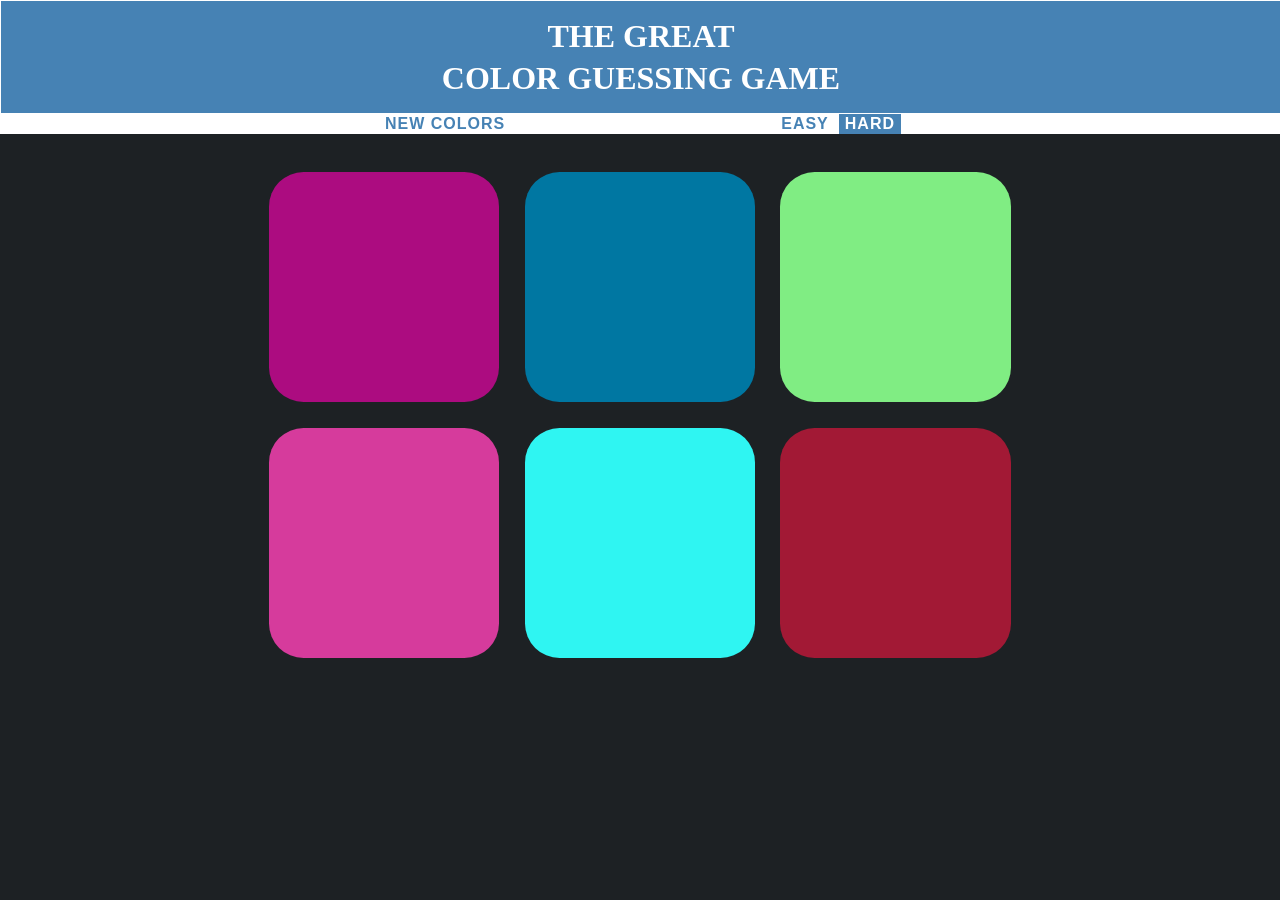
==== Web Projects/Color Game/colorGame.html @ 5263eb01 "Add files via upload" ====
<!doctype html>
<html lang="en">
  <head>
    <link rel="stylesheet" type="text/css" href="assets/css/colorGame.css">

    <title>RGB color game</title>
  </head>
  <body>
  <div>

    <div id="heading">
      <h2>The Great</h1>
      <h1 id="main"><span id="colorDis">RGB(212, 191, 54)</span></h1>
      <h2>Color  Guessing  Game</h1>
    </div>

    <div id="sub-head">
      <button id="reseter">New Colors</button>
      <span id="msg"></span>
      <button id="easyBtn">Easy</button>
      <button id="hardBtn" class="selected">Hard</button>
    </div>

    <div class="container">
       <div id="square1" class="sqr"></div>
       <div id="square2" class="sqr"></div>
       <div id="square3" class="sqr"></div>
       <div id="square4" class="sqr"></div>
       <div id="square5" class="sqr"></div>
       <div id="square6" class="sqr"></div>
    </div>

 </div>
    <script type="text/javascript" src="assets/js/colorGame.js"></script>
  </body>
</html>
---- Web Projects/Color Game/assets/css/colorGame.css ----
body {
	background-color: #1d2124;
	color: white;
	margin: 0;
	font-family: "Monserrat", "Avenir";
}

#heading {
	background: steelBlue;
	border: 1px solid white;
	width: 100%;
	text-align: center;
	font-weight: normal;
	text-transform: uppercase;
}

#heading h1,h2 {
	font-size: 2rem;
	line-height: 1rem;
}

#main {
	font-size: 3rem;
}

#colorDis {
	font-size: 150%;

}

#sub-head {
	background: white;
	color: blue;
	text-align: center;
	font-size: 1rem;
}

#sub-head h3 {
	background-color: white;
	text-align: center;
}

.sqr {
	background-color: purple;
	padding-bottom: 30%;
	width: 30%;
	margin: 1.66%;
	float: left;
	border-radius: 15%;
	transition: background-color 0.7s;
	-webkit-transition: background-color 0.7s;
	-moz-transition: background-color 0.7s;
}

.container {
	max-width: 60%;
	margin: 0 auto;
	margin-top: 2%; 
}

.selected {
	background-color: steelBlue;
	color: white;
}

button {
	border: none;
	background-color: white;
	text-transform: uppercase;
	height: 100%;
	/*padding: 0;*/
	font-weight: 600;
	color: steelBlue;
	letter-spacing: 1px;
	font-size: inherit;
	transition: all 0.3s;
	-webkit-transition: all 0.3s;
	-moz-transition: all 0.3s;
	outline: none;
}

button:hover {
	background-color: steelBlue;
	color: white;
}

#msg {
	display: inline-block;
	width: 20%;	
}

.hidden {
	display: none;
}
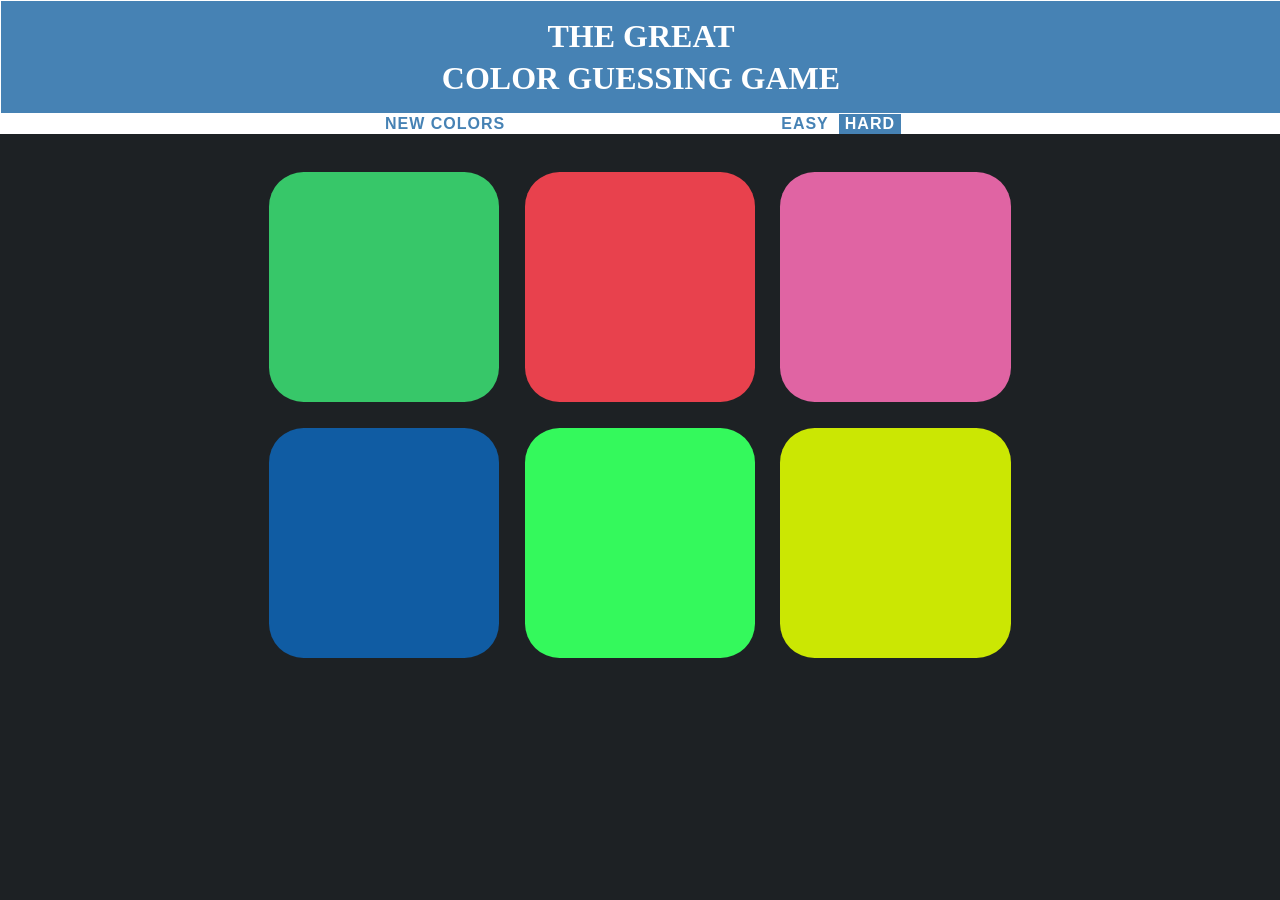
==== commit 487bcd7e: "Update colorGame.html" ====
--- a/Web Projects/Color Game/colorGame.html
+++ b/Web Projects/Color Game/colorGame.html
@@ -13,6 +13,7 @@
       <h1 id="main"><span id="colorDis">RGB(212, 191, 54)</span></h1>
       <h2>Color  Guessing  Game</h1>
     </div>
+    
 
     <div id="sub-head">
       <button id="reseter">New Colors</button>
@@ -33,4 +34,4 @@
  </div>
     <script type="text/javascript" src="assets/js/colorGame.js"></script>
   </body>
-</html>+</html>
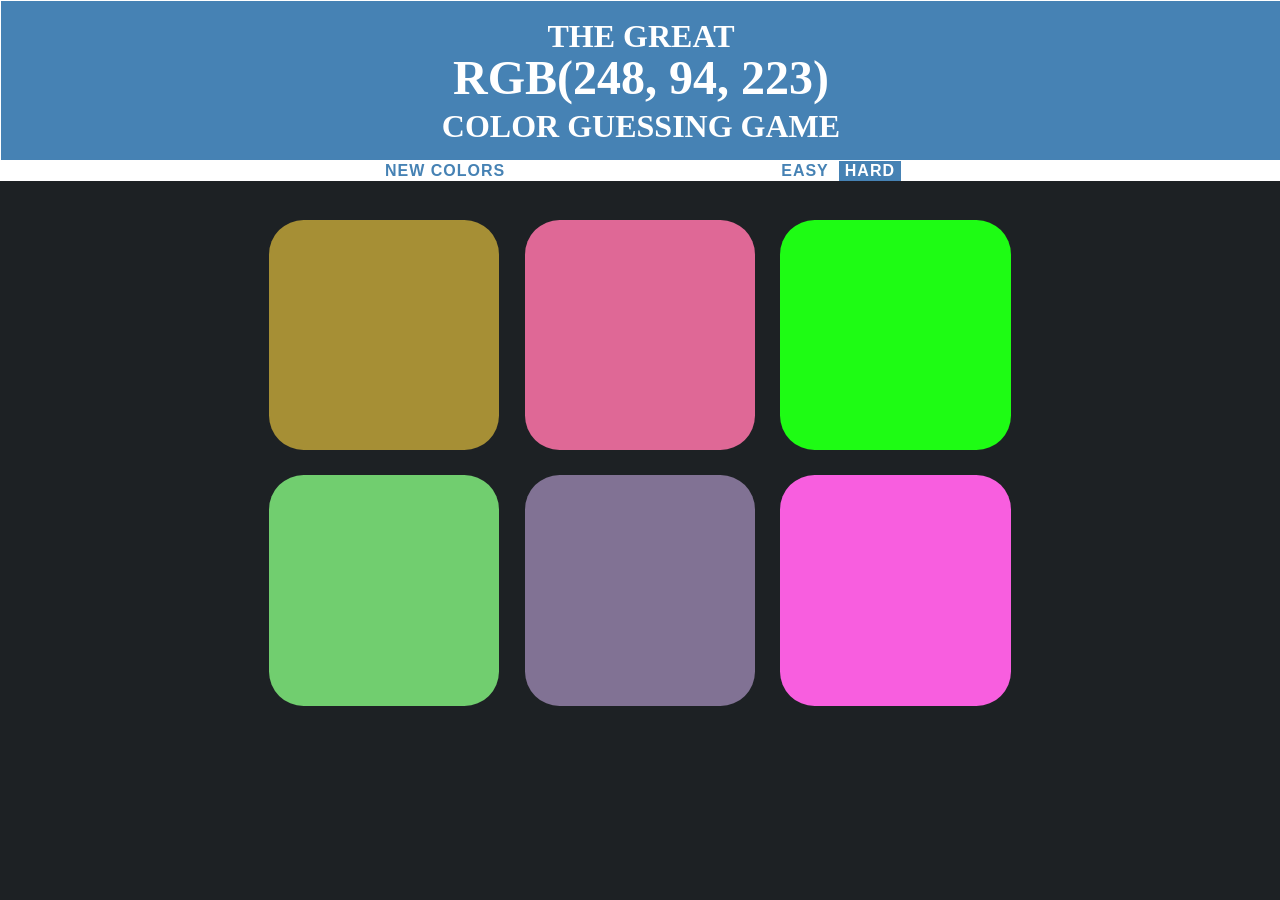
==== commit e589eace: "Update colorGame.html" ====
--- a/Web Projects/Color Game/colorGame.html
+++ b/Web Projects/Color Game/colorGame.html
@@ -7,6 +7,7 @@
   </head>
   <body>
   <div>
+    
 
     <div id="heading">
       <h2>The Great</h1>
